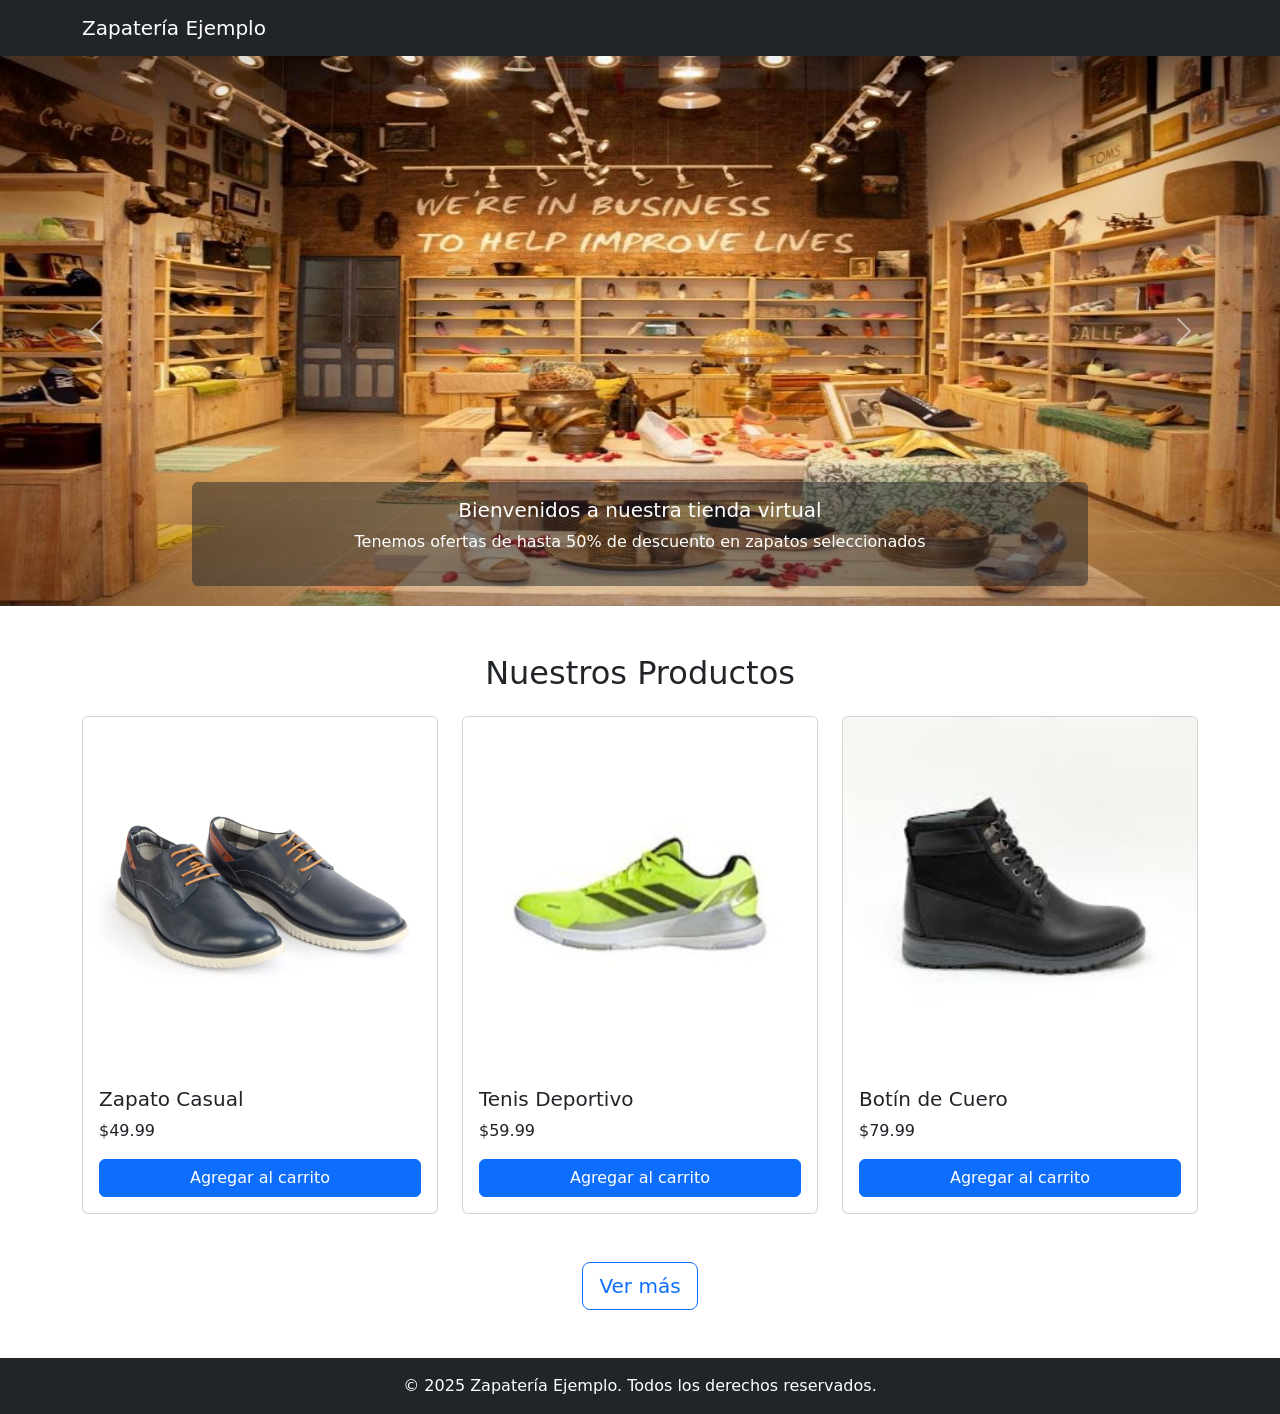
==== index.html @ e7dff637 "Pagina principal de la pagina" ====
<!DOCTYPE html>
<html lang="es">
<head>
  <meta charset="UTF-8" />
  <meta name="viewport" content="width=device-width, initial-scale=1.0" />
  <title>Zapatería Ejemplo</title>
  <link href="https://cdn.jsdelivr.net/npm/bootstrap@5.3.3/dist/css/bootstrap.min.css" rel="stylesheet">
  <link rel="stylesheet" href="styles.css">
</head>
<body>

  <!-- Navbar -->
  <nav class="navbar navbar-expand-lg navbar-dark bg-dark">
    <div class="container">
      <a class="navbar-brand" href="#">Zapatería Ejemplo</a>
    </div>
  </nav>
 <!-- Carrusel -->
<div id="mainCarousel" class="carousel slide carousel-custom" data-bs-ride="carousel">
    <div class="carousel-inner">
      <div class="carousel-item active">
        <img src="image/carrusel1.jpg" class="d-block w-100 carousel-img" alt="Oferta 1" style="height: 550px;">
        <div class="carousel-caption d-none d-md-block bg-dark bg-opacity-50 rounded p-3">
          <h5>Bienvenidos a nuestra tienda virtual</h5>
          <p>Tenemos ofertas de hasta 50% de descuento en zapatos seleccionados</p>
        </div>
      </div>
      <div class="carousel-item">
        <img src="image/carrusel2.jpg" class="d-block w-100 carousel-img" alt="Oferta 2" style="height: 550px;">
        <div class="carousel-caption d-none d-md-block bg-dark bg-opacity-50 rounded p-3">
          <h5>Nuevas Colecciones 2025</h5>
          <p>Estilo, comodidad y precio en un solo lugar</p>
        </div>
      </div>
    </div>
    <button class="carousel-control-prev" type="button" data-bs-target="#mainCarousel" data-bs-slide="prev">
      <span class="carousel-control-prev-icon"></span>
    </button>
    <button class="carousel-control-next" type="button" data-bs-target="#mainCarousel" data-bs-slide="next">
      <span class="carousel-control-next-icon"></span>
    </button>
  </div>

<!-- Productos -->
<section class="container my-5">
    <h2 class="text-center mb-4">Nuestros Productos</h2>
    <div class="row" id="product-list">
      <!-- JS llenará los productos aquí -->
    </div>
  
    <!-- Botón Ver Más -->
    <div class="text-center mt-4">
      <a href="galeria.html" class="btn btn-outline-primary btn-lg">Ver más</a>
    </div>
  </section>

  <!-- Footer -->
  <footer class="bg-dark text-white text-center py-3">
    © 2025 Zapatería Ejemplo. Todos los derechos reservados.
  </footer>

  <script src="https://cdn.jsdelivr.net/npm/bootstrap@5.3.3/dist/js/bootstrap.bundle.min.js"></script>
  <script src="script.js"></script>
</body>
</html>
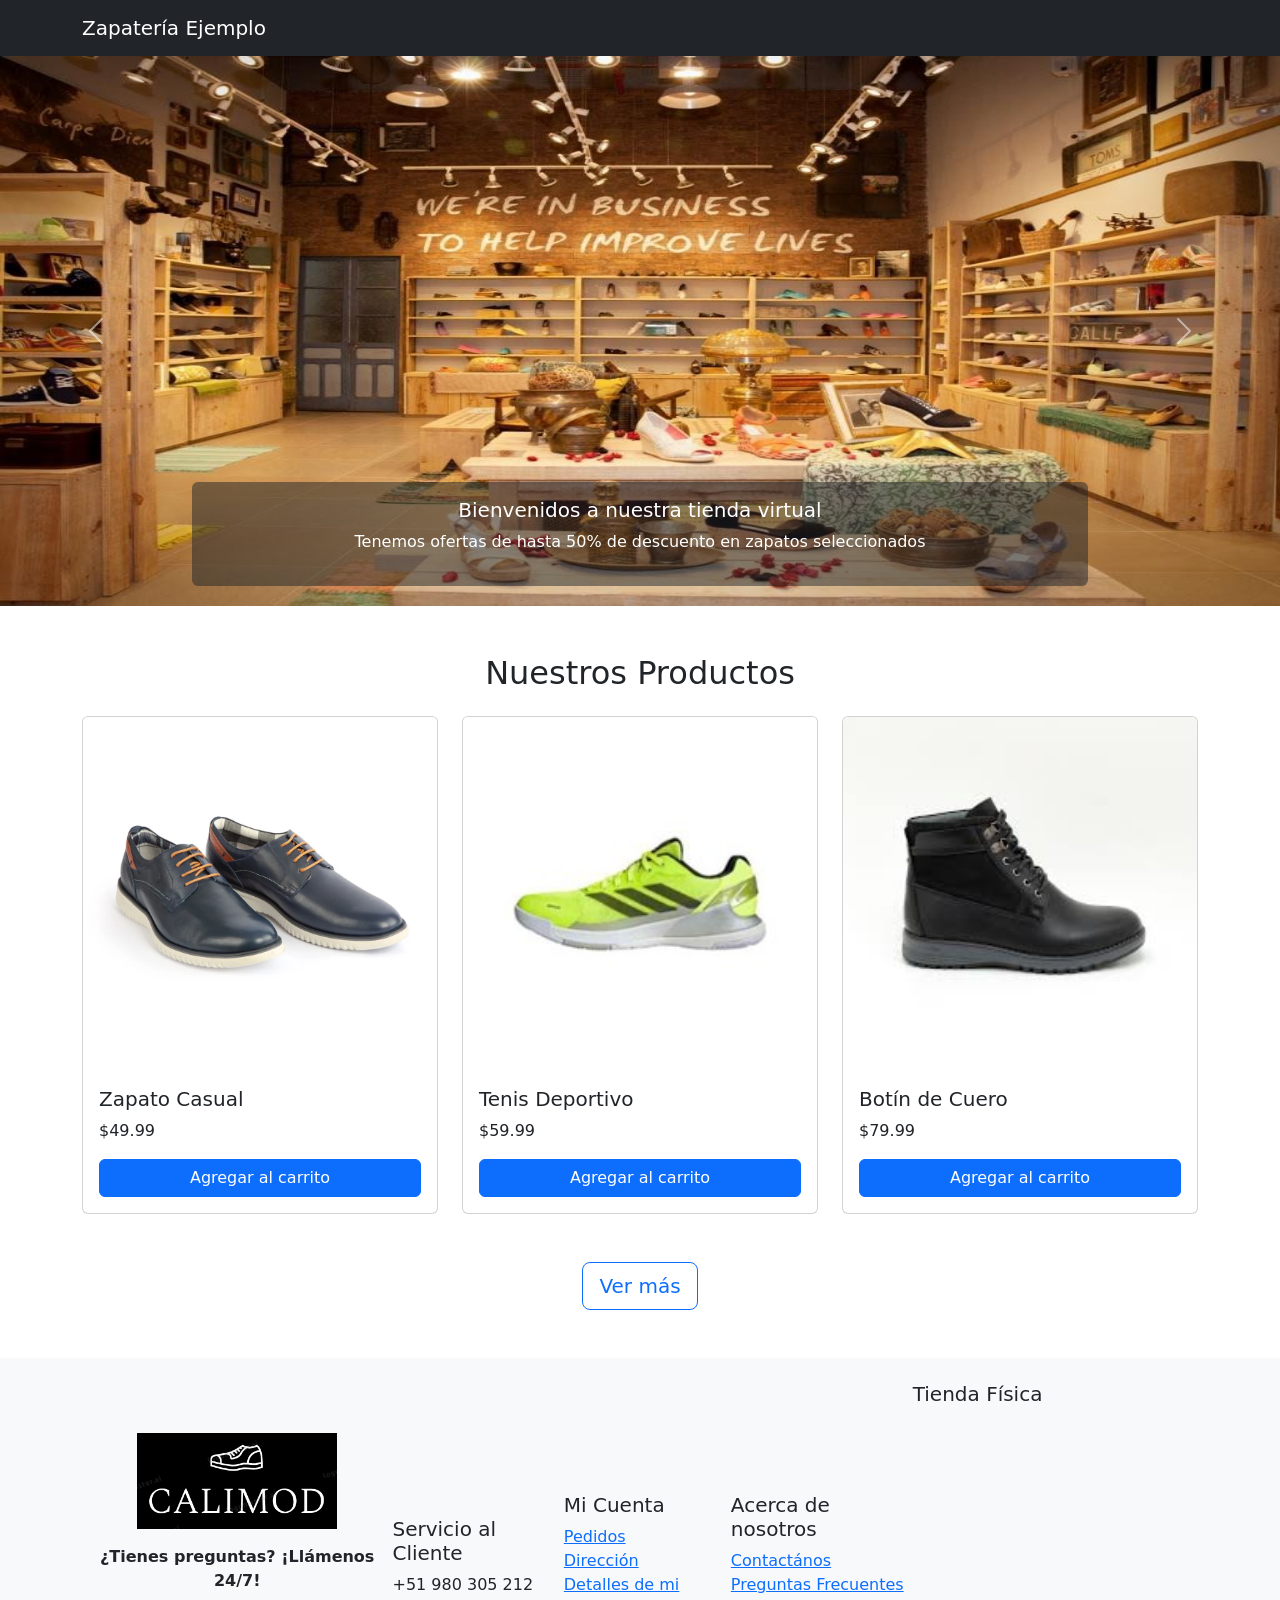
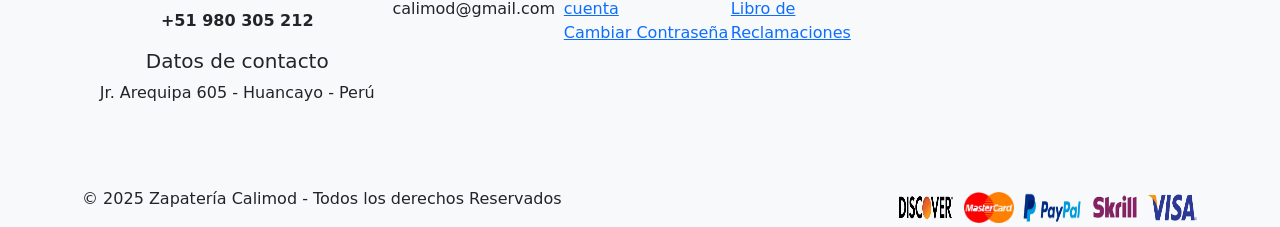
==== commit 1b2c9a47: "Modifiqué el footer del archivo HTML" ====
--- a/index.html
+++ b/index.html
@@ -50,14 +50,85 @@
   
     <!-- Botón Ver Más -->
     <div class="text-center mt-4">
-      <a href="galeria.html" class="btn btn-outline-primary btn-lg">Ver más</a>
+      <a href="catalogo.html" class="btn btn-outline-primary btn-lg">Ver más</a>
     </div>
   </section>
 
   <!-- Footer -->
-  <footer class="bg-dark text-white text-center py-3">
-    © 2025 Zapatería Ejemplo. Todos los derechos reservados.
-  </footer>
+  <footer class="footer bg-light text-dark pt-4">
+    <div class="container">
+        <div class="d-flex justify-content-between align-items-center">
+            <div class="footer-section text-center">
+                <img src="image/logo.png" alt="Calimod" class="img-fluid mb-3" style="max-width: 200px;">
+                <p><strong>¿Tienes preguntas? ¡Llámenos 24/7!</strong></p>
+                <p class="fw-bold">+51 980 305 212</p>
+                <h5>Datos de contacto</h5>
+                <p>Jr. Arequipa 605 - Huancayo - Perú</p>
+                <div class="d-flex gap-3">
+                    <a href="#"><i class="bi bi-facebook"></i></a>
+                    <a href="#"><i class="bi bi-whatsapp"></i></a>
+                    <a href="#"><i class="bi bi-instagram"></i></a>
+                </div>
+            </div>
+
+            <div class="footer-section">
+                <h5>Servicio al Cliente</h5>
+                <ul class="list-unstyled">
+                    <li>+51 980 305 212</li>
+                    <li>calimod@gmail.com</li>
+                </ul>
+            </div>
+
+            <div class="footer-section">
+                <h5>Mi Cuenta</h5>
+                <ul class="list-unstyled">
+                    <li><a href="#">Pedidos</a></li>
+                    <li><a href="#">Dirección</a></li>
+                    <li><a href="#">Detalles de mi cuenta</a></li>
+                    <li><a href="#">Cambiar Contraseña</a></li>
+                </ul>
+            </div>
+
+            <div class="footer-section">
+                <h5>Acerca de nosotros</h5>
+                <ul class="list-unstyled">
+                    <li><a href="#">Contactános</a></li>
+                    <li><a href="#">Preguntas Frecuentes</a></li>
+                    <li><a href="#">Libro de Reclamaciones</a></li>
+                </ul>
+            </div>
+
+            <div class="footer-section">
+                <h5>Tienda Física</h5>
+                <iframe
+                    src="https://www.google.com/maps/embed?pb=!1m14!1m12!1m3!1d1841.425660677707!2d-75.22060167192096!3d-12.054183429999405!2m3!1f0!2f0!3f0!3m2!1i1024!2i768!4f13.1!5e0!3m2!1ses!2spe!4v1745601264368!5m2!1ses!2spe"
+                    width="100%" 
+                    height="350" 
+                    style="border:0; border-radius: 15px;"
+                    allowfullscreen=""
+                    loading="lazy"
+                    referrerpolicy="no-referrer-when-downgrade">
+                </iframe>
+            </div>
+        </div>
+    </div>
+    <div class="container mt-3">
+        <div class="d-flex justify-content-between align-items-center">
+            <div class="footer-section">
+                <p>&copy; 2025 Zapatería Calimod - Todos los derechos Reservados</p>
+            </div>
+            <div class="footer-section">
+                <div class="d-flex justify-content-center gap-2">
+                    <img src="image/discover.png" alt="Discover" class="img-fluid" style="max-width: 60px;">
+                    <img src="image/mastercard.png" alt="MasterCard" class="img-fluid" style="max-width: 50px;">
+                    <img src="image/paypal.png" alt="PayPal" class="img-fluid" style="max-width: 60px;">
+                    <img src="image/skrill.png" alt="Skrill" class="img-fluid" style="max-width: 50px;">
+                    <img src="image/visa.png" alt="Visa" class="img-fluid" style="max-width: 50px;">
+                </div> 
+            </div>
+        </div>
+    </div>
+</footer>
 
   <script src="https://cdn.jsdelivr.net/npm/bootstrap@5.3.3/dist/js/bootstrap.bundle.min.js"></script>
   <script src="script.js"></script>
